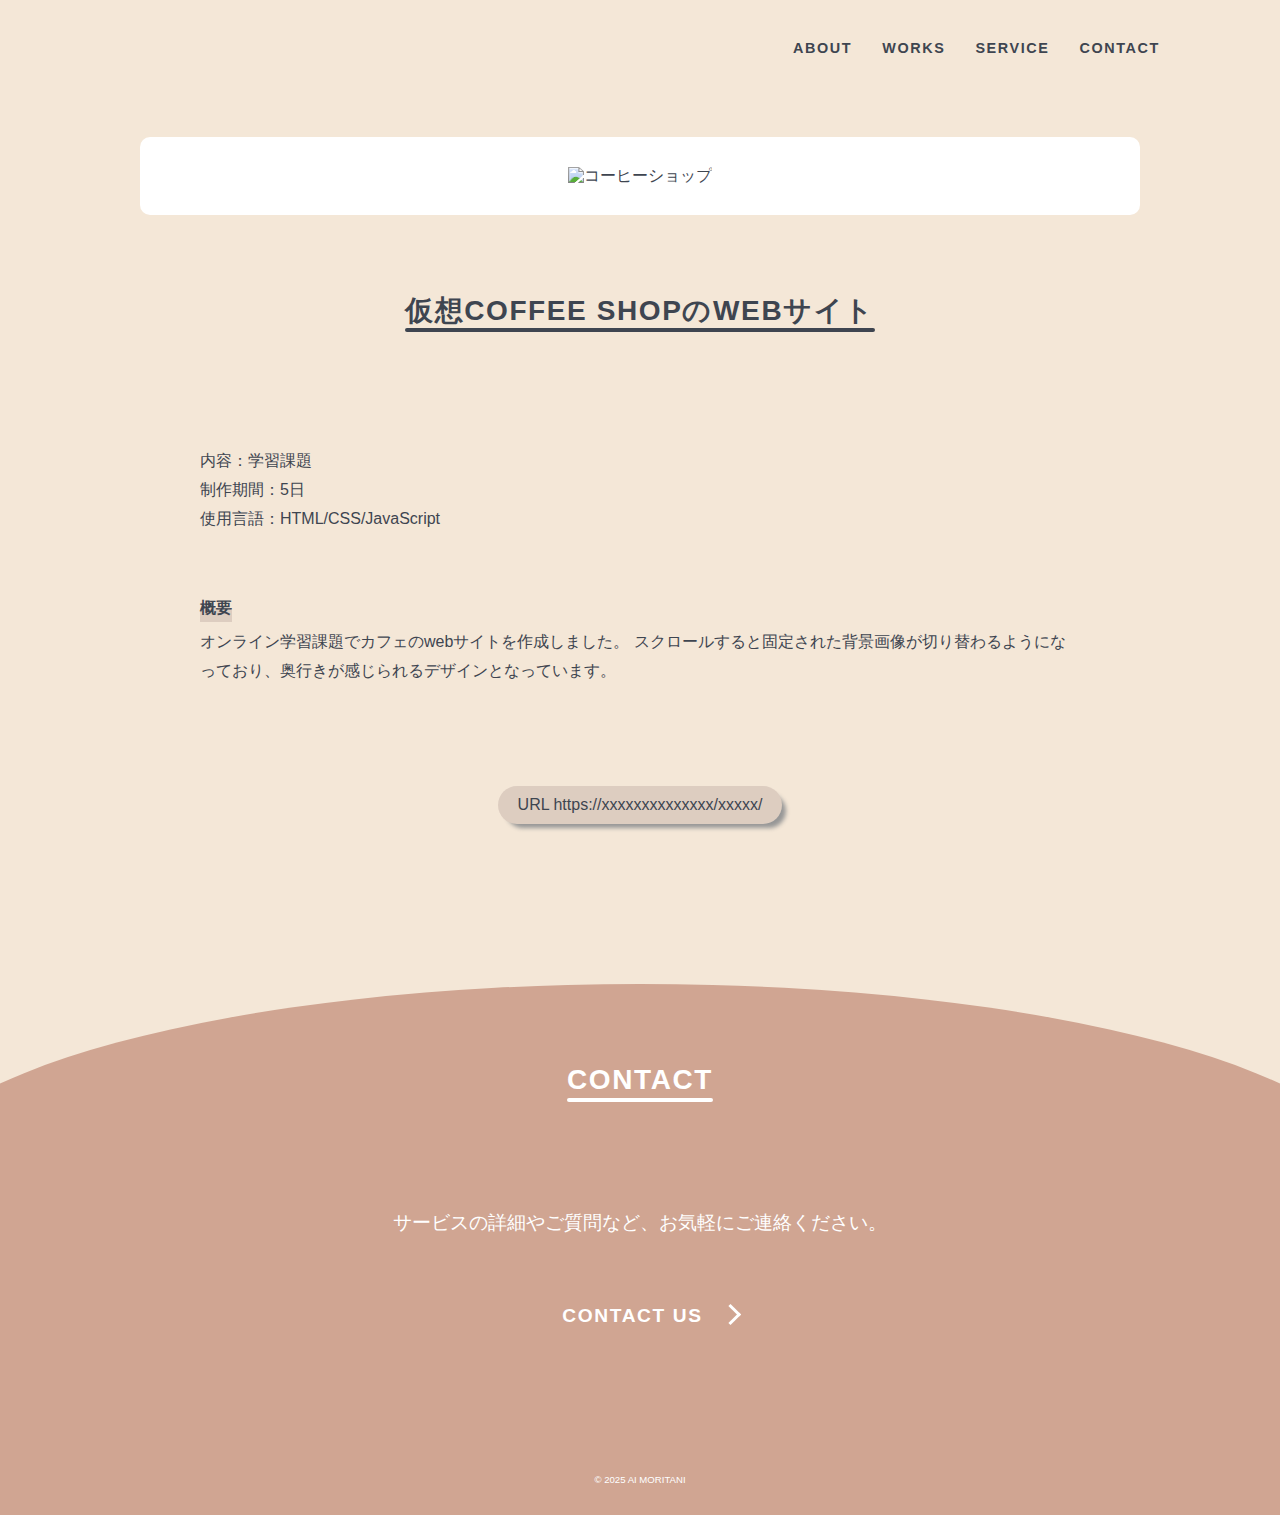
==== coffee-shop.html @ 38bee45c "Update coffee-shop.html" ====
<!DOCTYPE html>
<html lang="ja">
<head>
    <meta charset="UTF-8">
    <title>coffee shop</title>
    <meta name="description" content="">
    <meta name="viewport" content="width=device-width, initial-scale=1.0">
    <link rel="stylesheet" type="text/css" href="https://cdn.jsdelivr.net/npm/slick-carousel@1.8.1/slick/slick.css"/>
    <link rel="stylesheet" type="text/css" href="https://cdn.jsdelivr.net/npm/slick-carousel@1.8.1/slick/slick-theme.css"/>
    <link rel="icon" href="https://raw.githubusercontent.com/am250314/am250314github.io/refs/heads/main/favicon.ico">
    <link rel="stylesheet" href="https://am250314.github.io/am250314github.io/destyle.css">
    <link rel="stylesheet" href="https://am250314.github.io/am250314github.io/style_sub.css">
    <script src="https://am250314.github.io/am250314github.io/main.js"></script>
</head>

<body>
    <header class="header">
        <nav class="navi">
            <ul class="navi-ul">
                <li class="navi-list"><a href="#about">ABOUT</a></li>
                <li class="navi-list"><a href="#works">WORKS</a></li>
                <li class="navi-list"><a href="#service">SERVICE</a></li>
                <li class="navi-list"><a href="#contact">CONTACT</a></li>
            </ul>
        </nav>


        <div class="toggle_btn">
            <span></span>
            <span></span>
        </div>

        <div id="mask"></div>


    </header>
    
    <main>
        
        <section class="mainvisual wrapper">
            <div class="mainvisual-img">
                <img src="img/coffee.jpg" alt="コーヒーショップ">
            </div>
        </section>

        <section class="work-content wrapper">
            <h2 class="sec-title">仮想COFFEE SHOPのWEBサイト</h2>
            <div class="work-content-details">
                <div class="description">
                    <p>内容：学習課題</p>
                    <p>制作期間：5日</p>
                    <p>使用言語：HTML/CSS/JavaScript</p>
                </div>
                <div class="description description-sub">
                    <div class="description-heading">概要</div>
                    <p>オンライン学習課題でカフェのwebサイトを作成しました。
                        スクロールすると固定された背景画像が切り替わるようになっており、奥行きが感じられるデザインとなっています。</p>
                </div>
                <div class="work-site">
                    <div class="work-site-link">
                        <a href="">URL https://xxxxxxxxxxxxxx/xxxxx/</a>
                    </div>
                </div>
            </div>
        </section>
        <section id="contact">
            <div class="contact-content">
                <div class="contact-content-inner wrapper">
                    <h2 class="sec-title contact-title">CONTACT</h2>
                    <div class="contact-area">
                        <p class="contact-text">サービスの詳細やご質問など、お気軽にご連絡ください。</p>
                        <p class="contact-mail"><a href="">CONTACT US</a></p>
                        <div class="img-cicle01">
                            <img src="img/circle_deco01.png" alt="">
                        </div>
                        <div class="img-cicle02">
                            <img src="img/circle_deco02.png" alt="">
                        </div>
                    </div>
                </div>
            </div>
        </section>

    </main>

    <footer class="footer">
        <div class="copy wrapper">
            &copy; 2025 AI MORITANI
        </div>
    </footer>

<script src="https://code.jquery.com/jquery-3.7.1.min.js" integrity="sha256-/JqT3SQfawRcv/BIHPThkBvs0OEvtFFmqPF/lYI/Cxo=" crossorigin="anonymous"></script>
<script type="text/javascript" src="https://cdn.jsdelivr.net/npm/slick-carousel@1.8.1/slick/slick.min.js"></script>
</body>
</html>
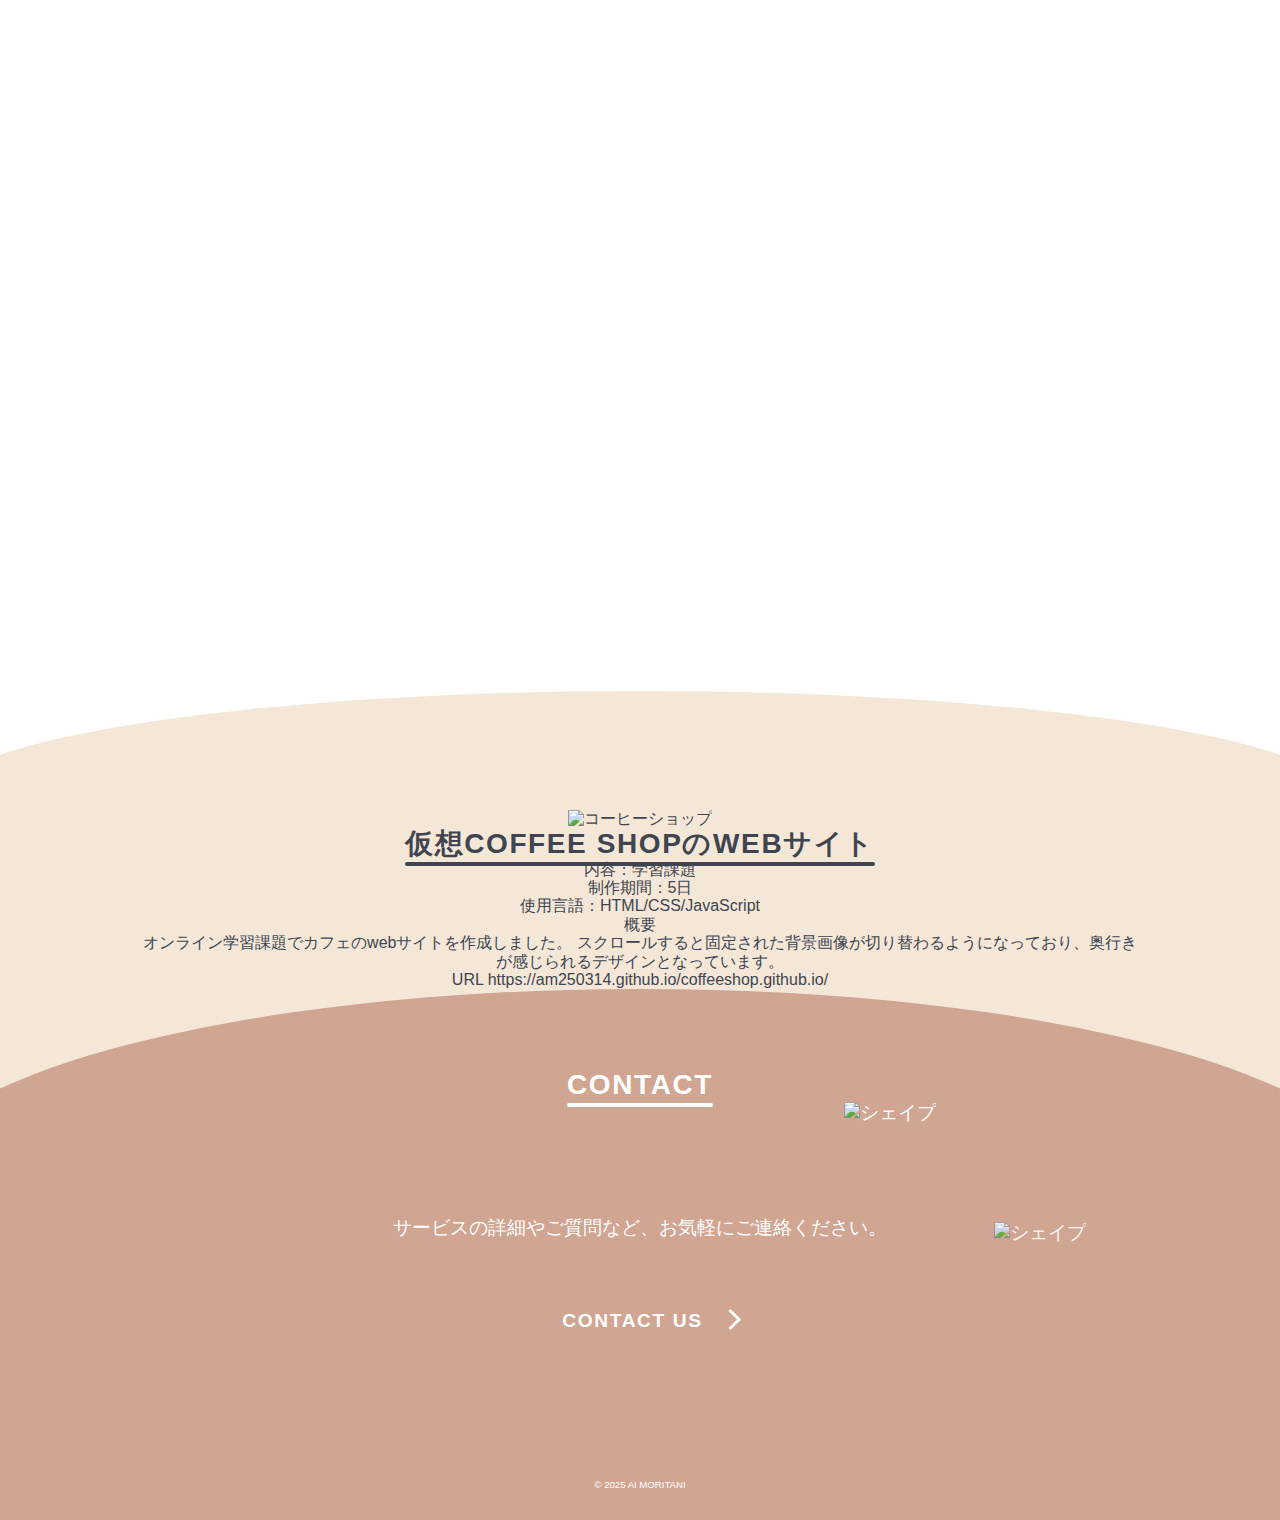
==== commit c243ac0e: "Add files via upload" ====
--- a/coffee-shop.html
+++ b/coffee-shop.html
@@ -7,9 +7,9 @@
     <meta name="viewport" content="width=device-width, initial-scale=1.0">
     <link rel="stylesheet" type="text/css" href="https://cdn.jsdelivr.net/npm/slick-carousel@1.8.1/slick/slick.css"/>
     <link rel="stylesheet" type="text/css" href="https://cdn.jsdelivr.net/npm/slick-carousel@1.8.1/slick/slick-theme.css"/>
-    <link rel="icon" href="https://raw.githubusercontent.com/am250314/am250314github.io/refs/heads/main/favicon.ico">
+    <link rel="icon" href="https://raw.githubusercontent.com/am250314/am250314github.io/refs/heads/main//favicon.ico">
     <link rel="stylesheet" href="https://am250314.github.io/am250314github.io/destyle.css">
-    <link rel="stylesheet" href="https://am250314.github.io/am250314github.io/style_sub.css">
+    <link rel="stylesheet" href="https://am250314.github.io/am250314github.io/style.css">
     <script src="https://am250314.github.io/am250314github.io/main.js"></script>
 </head>
 
@@ -17,10 +17,10 @@
     <header class="header">
         <nav class="navi">
             <ul class="navi-ul">
-                <li class="navi-list"><a href="#about">ABOUT</a></li>
-                <li class="navi-list"><a href="#works">WORKS</a></li>
-                <li class="navi-list"><a href="#service">SERVICE</a></li>
-                <li class="navi-list"><a href="#contact">CONTACT</a></li>
+                <li class="navi-list"><a href="https://am250314.github.io/am250314github.io/index.html#about">ABOUT</a></li>
+                <li class="navi-list"><a href="https://am250314.github.io/am250314github.io/index.html#works">WORKS</a></li>
+                <li class="navi-list"><a href="https://am250314.github.io/am250314github.io/index.html#service">SERVICE</a></li>
+                <li class="navi-list"><a href="https://am250314.github.io/am250314github.io/index.html#contact">CONTACT</a></li>
             </ul>
         </nav>
 
@@ -39,7 +39,7 @@
         
         <section class="mainvisual wrapper">
             <div class="mainvisual-img">
-                <img src="img/coffee.jpg" alt="コーヒーショップ">
+                <img src="https://raw.githubusercontent.com/am250314/am250314github.io/refs/heads/main/coffee.jpg" alt="コーヒーショップ">
             </div>
         </section>
 
@@ -58,7 +58,7 @@
                 </div>
                 <div class="work-site">
                     <div class="work-site-link">
-                        <a href="">URL https://xxxxxxxxxxxxxx/xxxxx/</a>
+                        <a href="https://am250314.github.io/coffeeshop.github.io/">URL https://am250314.github.io/coffeeshop.github.io/</a>
                     </div>
                 </div>
             </div>
@@ -71,10 +71,10 @@
                         <p class="contact-text">サービスの詳細やご質問など、お気軽にご連絡ください。</p>
                         <p class="contact-mail"><a href="">CONTACT US</a></p>
                         <div class="img-cicle01">
-                            <img src="img/circle_deco01.png" alt="">
+                            <img src="https://raw.githubusercontent.com/am250314/am250314github.io/refs/heads/main/circle_deco01.png" alt="シェイプ">
                         </div>
                         <div class="img-cicle02">
-                            <img src="img/circle_deco02.png" alt="">
+                            <img src="https://raw.githubusercontent.com/am250314/am250314github.io/refs/heads/main//circle_deco02.png" alt="シェイプ">
                         </div>
                     </div>
                 </div>
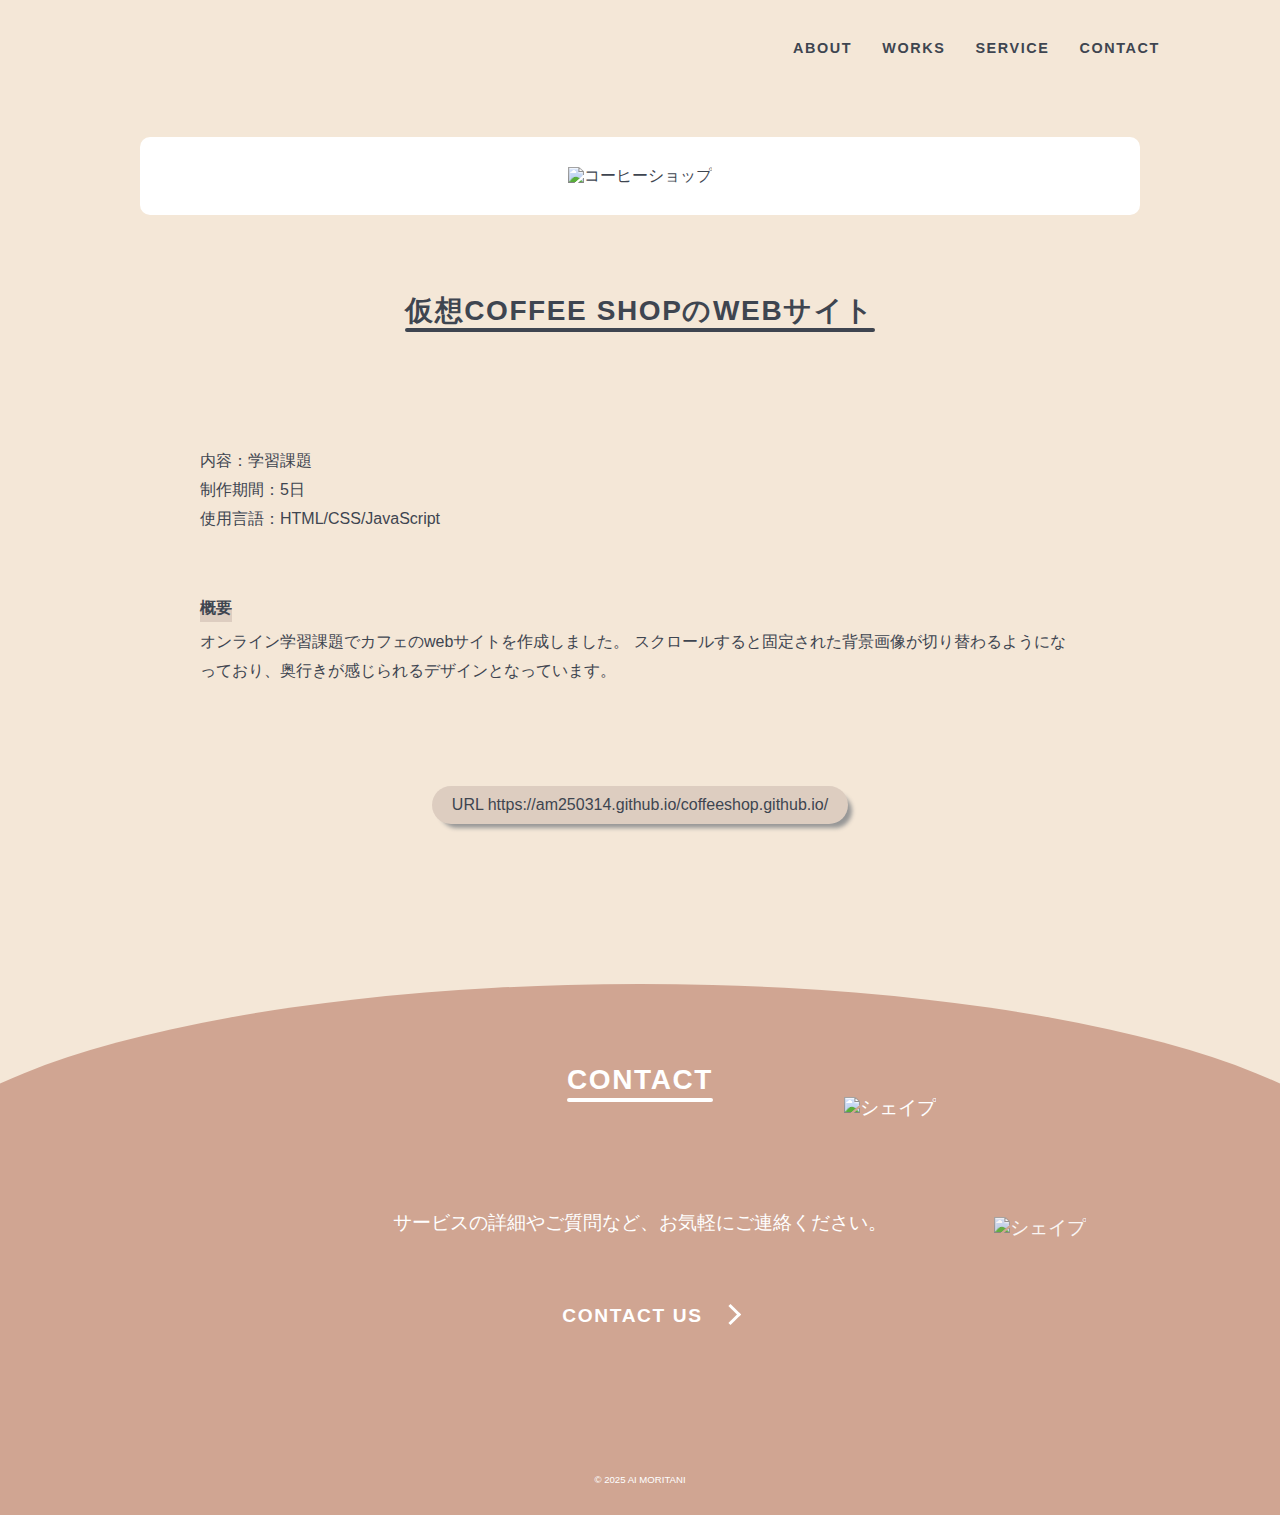
==== commit a1b3f657: "Add files via upload" ====
--- a/coffee-shop.html
+++ b/coffee-shop.html
@@ -9,7 +9,7 @@
     <link rel="stylesheet" type="text/css" href="https://cdn.jsdelivr.net/npm/slick-carousel@1.8.1/slick/slick-theme.css"/>
     <link rel="icon" href="https://raw.githubusercontent.com/am250314/am250314github.io/refs/heads/main//favicon.ico">
     <link rel="stylesheet" href="https://am250314.github.io/am250314github.io/destyle.css">
-    <link rel="stylesheet" href="https://am250314.github.io/am250314github.io/style.css">
+    <link rel="stylesheet" href="https://am250314.github.io/am250314github.io/style_sub.css">
     <script src="https://am250314.github.io/am250314github.io/main.js"></script>
 </head>
 
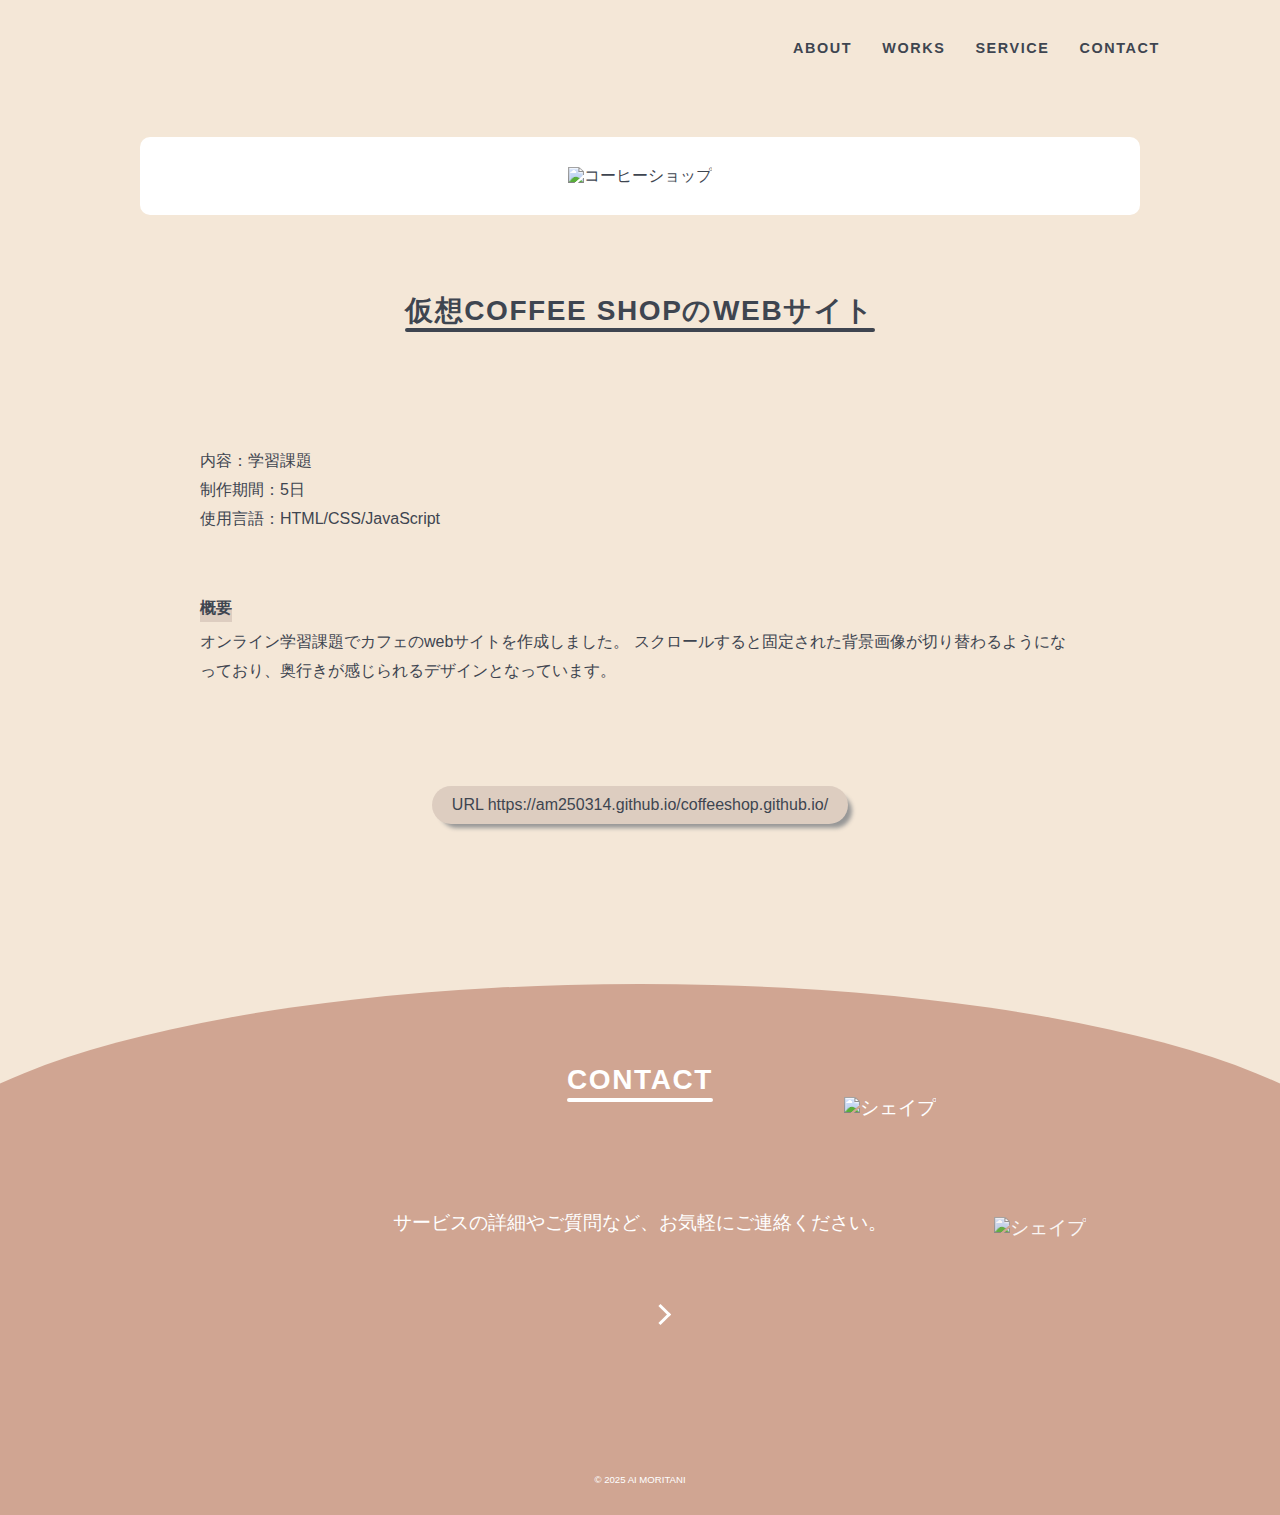
==== commit 81d86f64: "Add files via upload" ====
--- a/coffee-shop.html
+++ b/coffee-shop.html
@@ -2,12 +2,12 @@
 <html lang="ja">
 <head>
     <meta charset="UTF-8">
-    <title>coffee shop</title>
-    <meta name="description" content="">
+    <title>COFFEE SHOP</title>
+    <meta name="description" content="森谷愛のポートフォリオサイト。Webデザイン、コーディング、Webサイト制作のサービスを提供しています。">
     <meta name="viewport" content="width=device-width, initial-scale=1.0">
     <link rel="stylesheet" type="text/css" href="https://cdn.jsdelivr.net/npm/slick-carousel@1.8.1/slick/slick.css"/>
     <link rel="stylesheet" type="text/css" href="https://cdn.jsdelivr.net/npm/slick-carousel@1.8.1/slick/slick-theme.css"/>
-    <link rel="icon" href="https://raw.githubusercontent.com/am250314/am250314github.io/refs/heads/main//favicon.ico">
+    <link rel="icon" href="https://raw.githubusercontent.com/am250314/am250314github.io/refs/heads/main/favicon.ico">
     <link rel="stylesheet" href="https://am250314.github.io/am250314github.io/destyle.css">
     <link rel="stylesheet" href="https://am250314.github.io/am250314github.io/style_sub.css">
     <script src="https://am250314.github.io/am250314github.io/main.js"></script>
@@ -17,10 +17,10 @@
     <header class="header">
         <nav class="navi">
             <ul class="navi-ul">
-                <li class="navi-list"><a href="https://am250314.github.io/am250314github.io/index.html#about">ABOUT</a></li>
-                <li class="navi-list"><a href="https://am250314.github.io/am250314github.io/index.html#works">WORKS</a></li>
-                <li class="navi-list"><a href="https://am250314.github.io/am250314github.io/index.html#service">SERVICE</a></li>
-                <li class="navi-list"><a href="https://am250314.github.io/am250314github.io/index.html#contact">CONTACT</a></li>
+                <li class="navi-list"><a href="https://am250314.github.io/am250314github.io/#about">ABOUT</a></li>
+                <li class="navi-list"><a href="https://am250314.github.io/am250314github.io/#works">WORKS</a></li>
+                <li class="navi-list"><a href="https://am250314.github.io/am250314github.io/#service">SERVICE</a></li>
+                <li class="navi-list"><a href="https://am250314.github.io/am250314github.io/#contact">CONTACT</a></li>
             </ul>
         </nav>
 
@@ -69,12 +69,12 @@
                     <h2 class="sec-title contact-title">CONTACT</h2>
                     <div class="contact-area">
                         <p class="contact-text">サービスの詳細やご質問など、お気軽にご連絡ください。</p>
-                        <p class="contact-mail"><a href="">CONTACT US</a></p>
+                        <p class="contact-mail"><a href="https://am250314.github.io/am250314github.io/contact.html" class="contact-btn"></a></p>
                         <div class="img-cicle01">
                             <img src="https://raw.githubusercontent.com/am250314/am250314github.io/refs/heads/main/circle_deco01.png" alt="シェイプ">
                         </div>
                         <div class="img-cicle02">
-                            <img src="https://raw.githubusercontent.com/am250314/am250314github.io/refs/heads/main//circle_deco02.png" alt="シェイプ">
+                            <img src="https://raw.githubusercontent.com/am250314/am250314github.io/refs/heads/main/circle_deco02.png" alt="シェイプ">
                         </div>
                     </div>
                 </div>
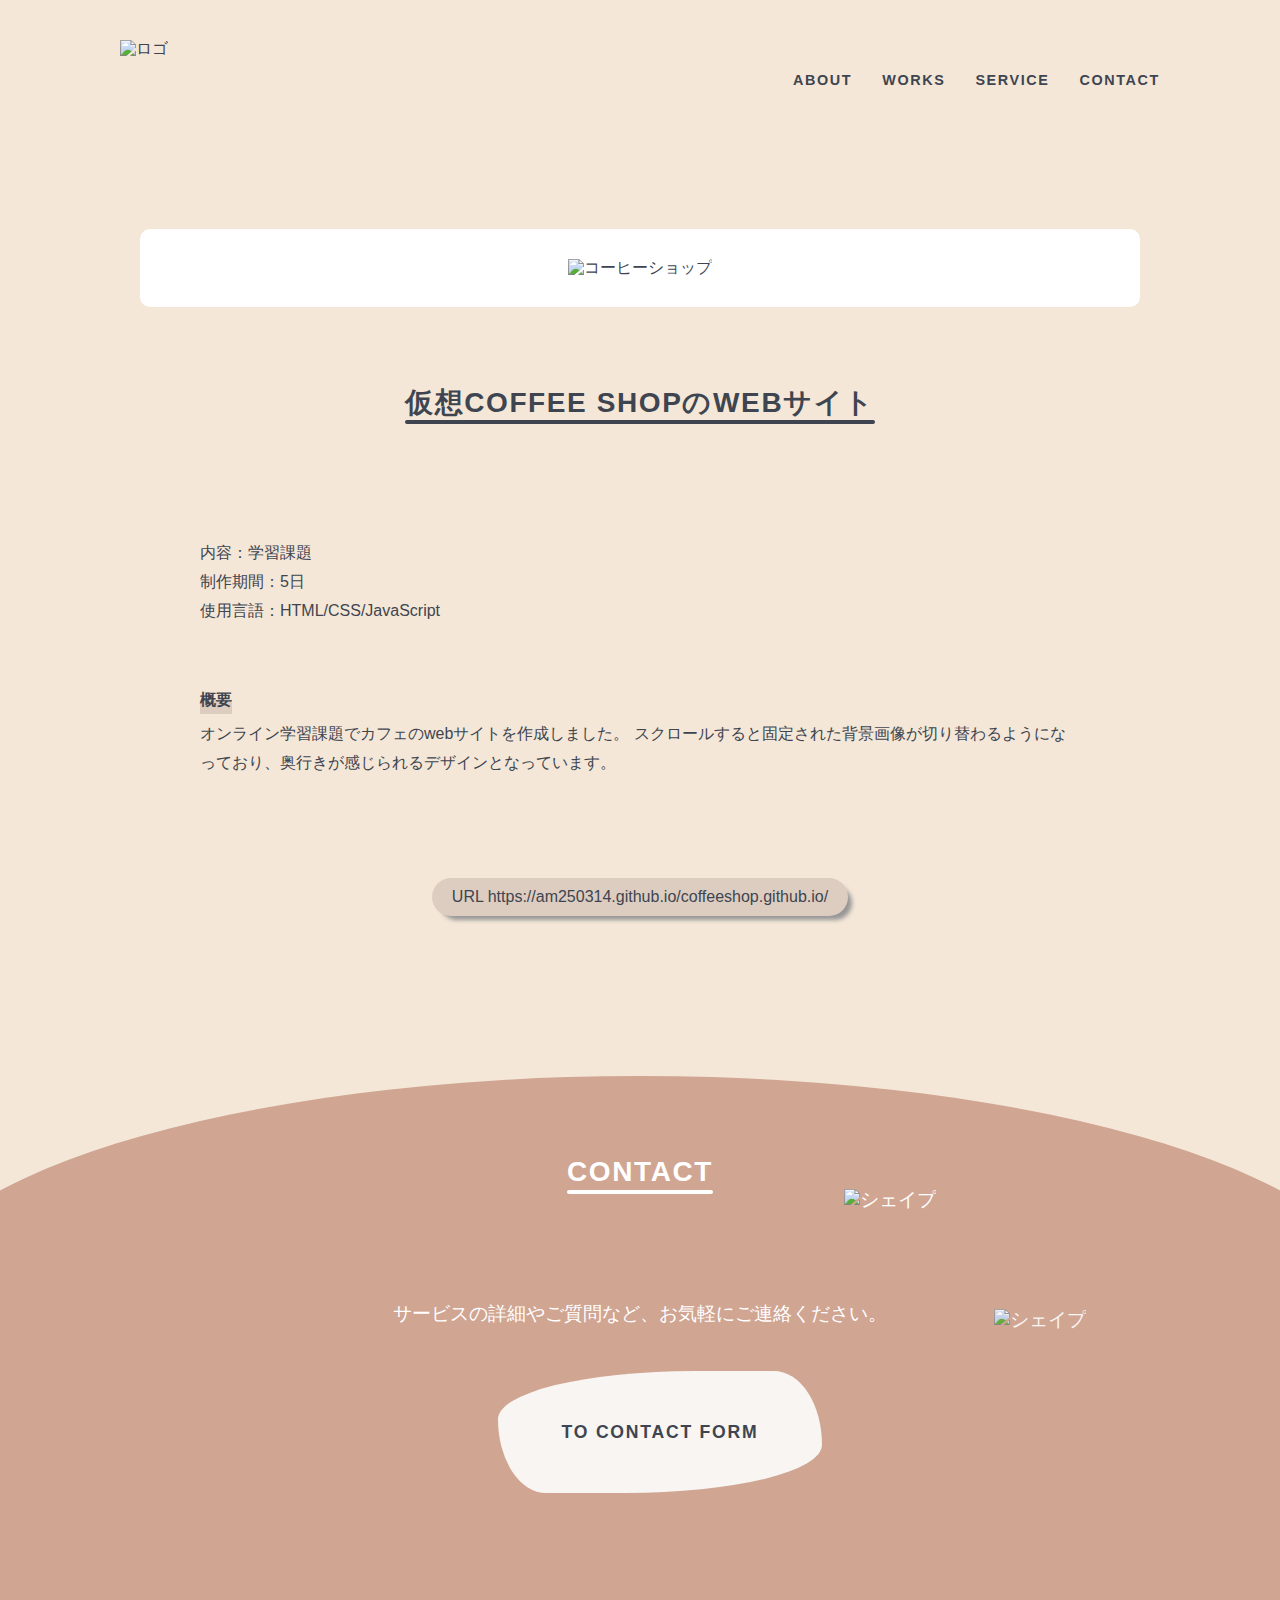
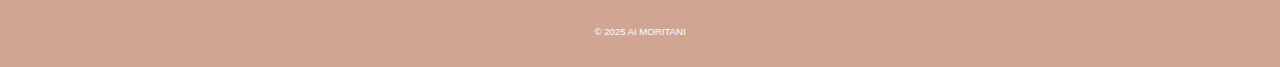
==== commit 2b67991c: "Add files via upload" ====
--- a/coffee-shop.html
+++ b/coffee-shop.html
@@ -15,8 +15,10 @@
 
 <body>
     <header class="header">
+        <h1 class="logo"><a href="https://am250314.github.io/am250314github.io/"><img src="https://raw.githubusercontent.com/am250314/am250314github.io/refs/heads/main/logo.png" alt="ロゴ"></a></h1>
         <nav class="navi">
             <ul class="navi-ul">
+                <li class="navi-list menu-only"><a href="https://am250314.github.io/am250314github.io/#top">TOP</a></li>
                 <li class="navi-list"><a href="https://am250314.github.io/am250314github.io/#about">ABOUT</a></li>
                 <li class="navi-list"><a href="https://am250314.github.io/am250314github.io/#works">WORKS</a></li>
                 <li class="navi-list"><a href="https://am250314.github.io/am250314github.io/#service">SERVICE</a></li>
